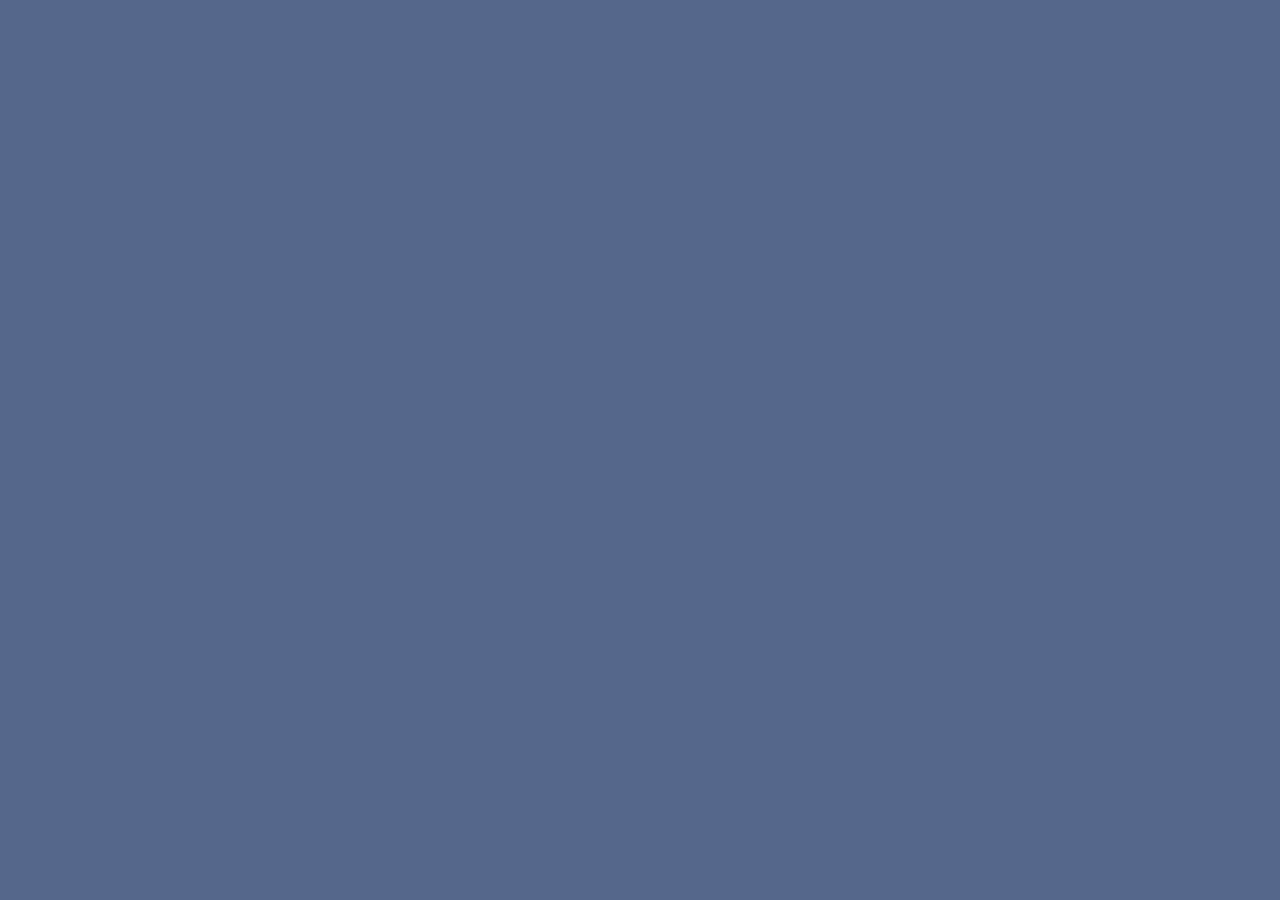
==== index.html @ 2d73d891 "Update html to properly nest elements" ====
<html lang="en">
<head>
    <meta charset="UTF-8">
    <meta http-equiv="X-UA-Compatible" content="IE=edge">
    <meta name="viewport" content="width=device-width, initial-scale=1.0">
    <title>TOP Calculator Project</title>
    <script src="calc.js" defer></script>
    <link rel="stylesheet" href="calc.css">
</head>
<body class="body">
    <div class="container">
        <div class="calc">
            <div class="display">
                <div id="displayNums" class="displayNums"></div>
            </div>
            <div class="operatorContainer">
                <div id="add" class="operator"></div>
                <div id="subtract" class="operator"></div>
                <div id="multiply" class="operator"></div>
                <div id="divide" class="operator"></div>
            </div>
            <div class="numEqualsContainer">
                <div class="numsContainer">
                    <div class="row">
                        <div id="7" class="num"></div>
                        <div id="8" class="num"></div>
                        <div id="9" class="num"></div>
                    </div>
                    <div class="row">
                        <div id="4" class="num"></div>
                        <div id="5" class="num"></div>
                        <div id="6" class="num"></div>
                    </div>
                    <div class="row">
                        <div id="1" class="num"></div>
                        <div id="2" class="num"></div>
                        <div id="3" class="num"></div>
                    </div>
                    <div class="row">
                        <div id="0" class="num"></div>
                        <div id="dot" class="num"></div>
                        <div id="clear" class="num"></div>
                    </div>

                </div>
                <div id="equal" class="equal"></div>
            </div>
            
        </div>
        
    </div>
        
</body>
</html>
---- calc.css ----
@import url('https://fonts.googleapis.com/css2?family=Roboto:wght@400;700&display=swap');

/* 
layout 

calc class calc
    display class display 
        displaynums class displaynums
    operators class operatorContainer
        add class operator
        subtract class operator
        multiply class operator
        divide class operator
    numsequals class numequalsContainer
        nums class numsContainer
            row 1 class row
                7 class num
                8 class num
                9 class num
            row 2 class row
                4 class num
                5 class num
                6 class num
            row 3 class row
                1 class num
                2 class num
                3 class num
            row 4 class row 
                0 class num
                . class period
                C class clear
        equal class equal
        

*/
.body {
    background-color:  rgb(85, 103, 138);
    font-family: Roboto, sans-serif;
    font-size: 24px;
    color: #F9FAF8;
    display: flex;
    flex-direction: row;
}

.container {

}

.calc {

}

.display {

}

.displaynums {

}

.operatorContainer {

}

.operator {

}

.numEqualsContainer {

}

.numsContainer {

}

.row {

}

.num {

}

.equal {

}
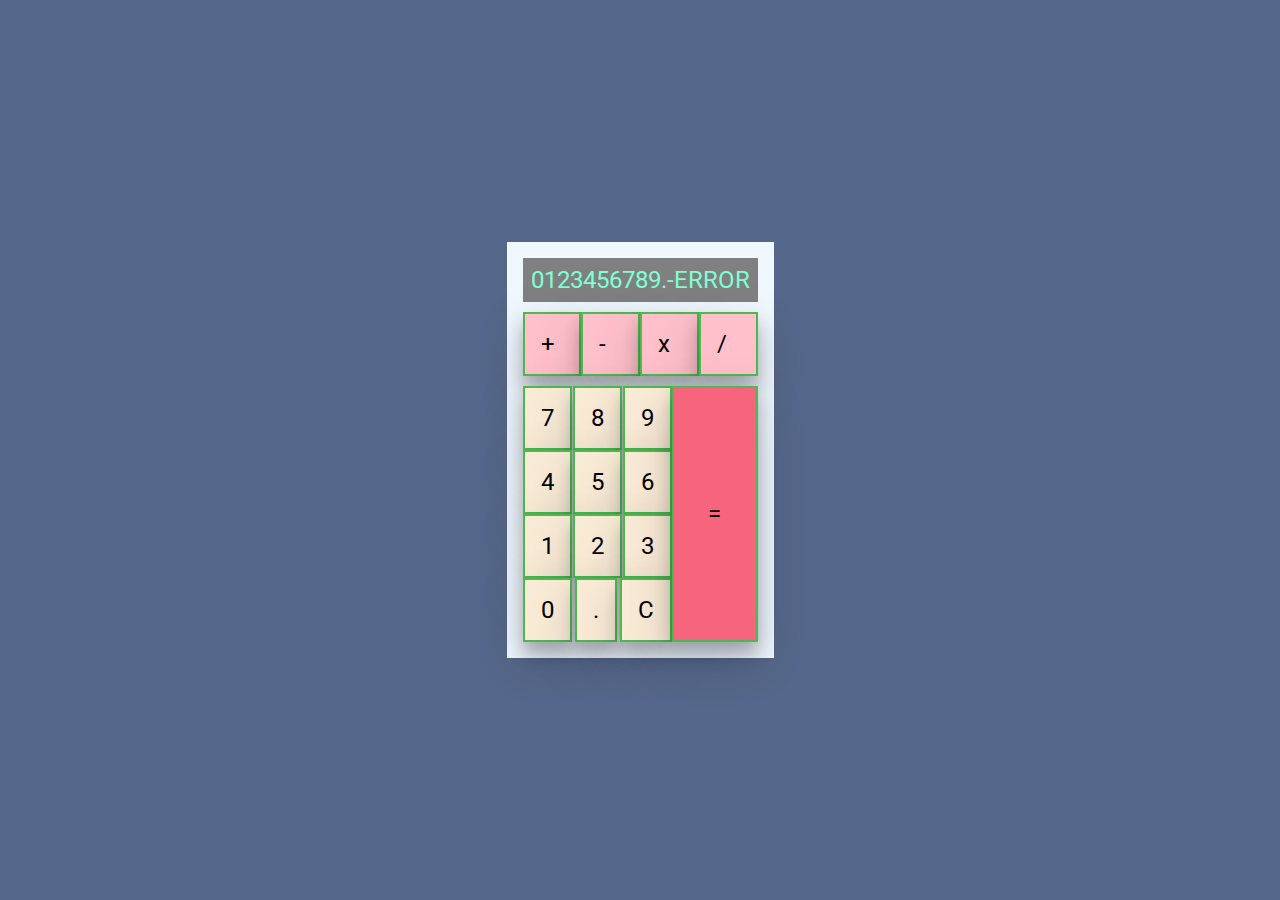
==== commit 275e7948: "Calculator HTML/CSS complete. Could benefit from a few tweaks once other parts are done" ====
--- a/index.html
+++ b/index.html
@@ -10,40 +10,40 @@
 <body class="body">
     <div class="container">
         <div class="calc">
-            <div class="display">
-                <div id="displayNums" class="displayNums"></div>
+            <div class="display"> 
+                <div id="displayNums" class="displayNums">0123456789.-ERROR</div>
             </div>
             <div class="operatorContainer">
-                <div id="add" class="operator"></div>
-                <div id="subtract" class="operator"></div>
-                <div id="multiply" class="operator"></div>
-                <div id="divide" class="operator"></div>
+                <div id="add" class="operator">+</div>
+                <div id="subtract" class="operator">-</div>
+                <div id="multiply" class="operator">x</div>
+                <div id="divide" class="operator">/</div>
             </div>
             <div class="numEqualsContainer">
                 <div class="numsContainer">
                     <div class="row">
-                        <div id="7" class="num"></div>
-                        <div id="8" class="num"></div>
-                        <div id="9" class="num"></div>
+                        <div id="7" class="num">7</div>
+                        <div id="8" class="num">8</div>
+                        <div id="9" class="num">9</div>
                     </div>
                     <div class="row">
-                        <div id="4" class="num"></div>
-                        <div id="5" class="num"></div>
-                        <div id="6" class="num"></div>
+                        <div id="4" class="num">4</div>
+                        <div id="5" class="num">5</div>
+                        <div id="6" class="num">6</div>
                     </div>
                     <div class="row">
-                        <div id="1" class="num"></div>
-                        <div id="2" class="num"></div>
-                        <div id="3" class="num"></div>
+                        <div id="1" class="num">1</div>
+                        <div id="2" class="num">2</div>
+                        <div id="3" class="num">3</div>
                     </div>
                     <div class="row">
-                        <div id="0" class="num"></div>
-                        <div id="dot" class="num"></div>
-                        <div id="clear" class="num"></div>
+                        <div id="0" class="num">0</div>
+                        <div id="dot" class="num"> . </div>
+                        <div id="clear" class="num">C</div>
                     </div>
 
                 </div>
-                <div id="equal" class="equal"></div>
+                <div id="equal" class="equal">=</div>
             </div>
             
         </div>
--- a/calc.css
+++ b/calc.css
@@ -1,87 +1,100 @@
 @import url('https://fonts.googleapis.com/css2?family=Roboto:wght@400;700&display=swap');
 
-/* 
-layout 
 
-calc class calc
-    display class display 
-        displaynums class displaynums
-    operators class operatorContainer
-        add class operator
-        subtract class operator
-        multiply class operator
-        divide class operator
-    numsequals class numequalsContainer
-        nums class numsContainer
-            row 1 class row
-                7 class num
-                8 class num
-                9 class num
-            row 2 class row
-                4 class num
-                5 class num
-                6 class num
-            row 3 class row
-                1 class num
-                2 class num
-                3 class num
-            row 4 class row 
-                0 class num
-                . class period
-                C class clear
-        equal class equal
-        
-
-*/
 .body {
     background-color:  rgb(85, 103, 138);
     font-family: Roboto, sans-serif;
     font-size: 24px;
-    color: #F9FAF8;
+    color: #000000;
     display: flex;
-    flex-direction: row;
+    justify-content: center;
 }
 
 .container {
-
+    display: flex;
+    
+    align-items: center;
+    justify-content: center;
 }
 
 .calc {
-
+    display: flex;
+    flex-direction: column;
+    background-color:aliceblue;
+    
+    padding: 16px;
+    gap: 10px;
+    
 }
 
 .display {
-
+    display: flex;
+    background-color: #000000;
+    
 }
 
 .displaynums {
-
+    display: flex;
+    padding: 8px;
+    background-color: gray;
+    color: aquamarine;
 }
 
 .operatorContainer {
-
+    display:flex;
+    
+     
 }
 
 .operator {
-
+    flex: 1;
+    background-color: pink;
+    
 }
 
 .numEqualsContainer {
+    display: flex;
+    flex-direction: row;
+    justify-content: center;
 
 }
 
 .numsContainer {
-
+    display: flex;
+    flex-direction: column;
+    flex: 3;
 }
 
-.row {
-
+.row,
+.equal {
+    display: flex;
+    flex: 1;
+    justify-content: space-between;
 }
 
+.num,
+.operator,
+.equal {
+    padding: 16px;
+    gap: 10px;
+    align-items: center;
+    justify-content: center;
+    border: 2px solid #4db850;
+    box-shadow: 0 12px 16px 0 rgba(0, 0, 0, 0.24), 0 17px 50px 0 rgba(0, 0, 0, 0.19);
+        
+}
+
+
+
 .num {
-
+    background-color: antiquewhite;
 }
 
 .equal {
+   
+   background-color: rgb(247, 100, 125);
+}
 
-}
+#dot .inactive {
+    cursor: not-allowed;
+}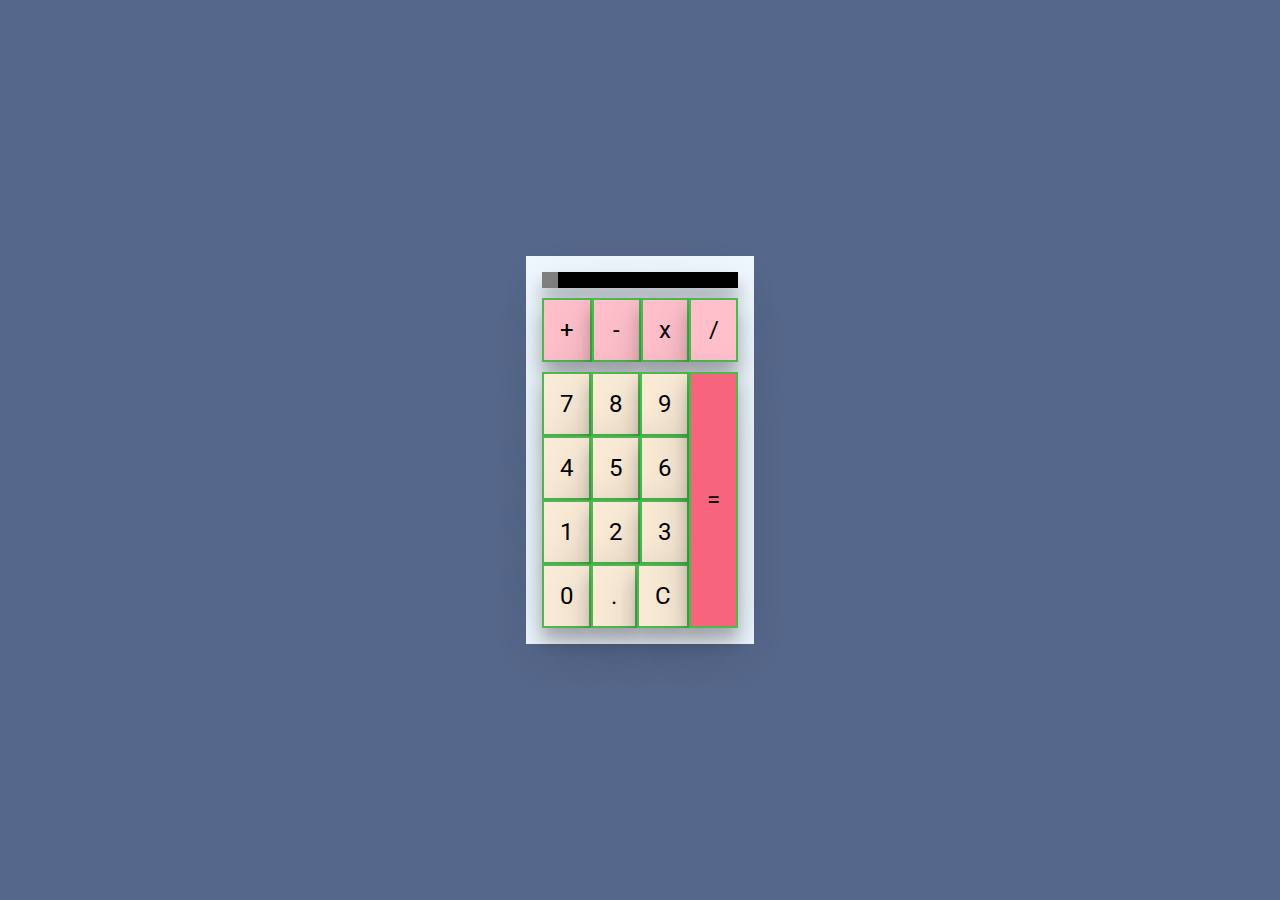
==== commit f8a8f3b4: "Display values on calculator - work in progress" ====
--- a/index.html
+++ b/index.html
@@ -11,7 +11,7 @@
     <div class="container">
         <div class="calc">
             <div class="display"> 
-                <div id="displayNums" class="displayNums">0123456789.-ERROR</div>
+                <div id="displayNums" class="displayNums"></div>
             </div>
             <div class="operatorContainer">
                 <div id="add" class="operator">+</div>
--- a/calc.css
+++ b/calc.css
@@ -30,7 +30,7 @@
 .display {
     display: flex;
     background-color: #000000;
-    
+    box-shadow: 0 12px 16px 0 rgba(0, 0, 0, 0.24), 0 17px 50px 0 rgba(0, 0, 0, 0.19);
 }
 
 .displaynums {
@@ -75,6 +75,8 @@
 .num,
 .operator,
 .equal {
+    display: flex;
+    flex: 1;
     padding: 16px;
     gap: 10px;
     align-items: center;
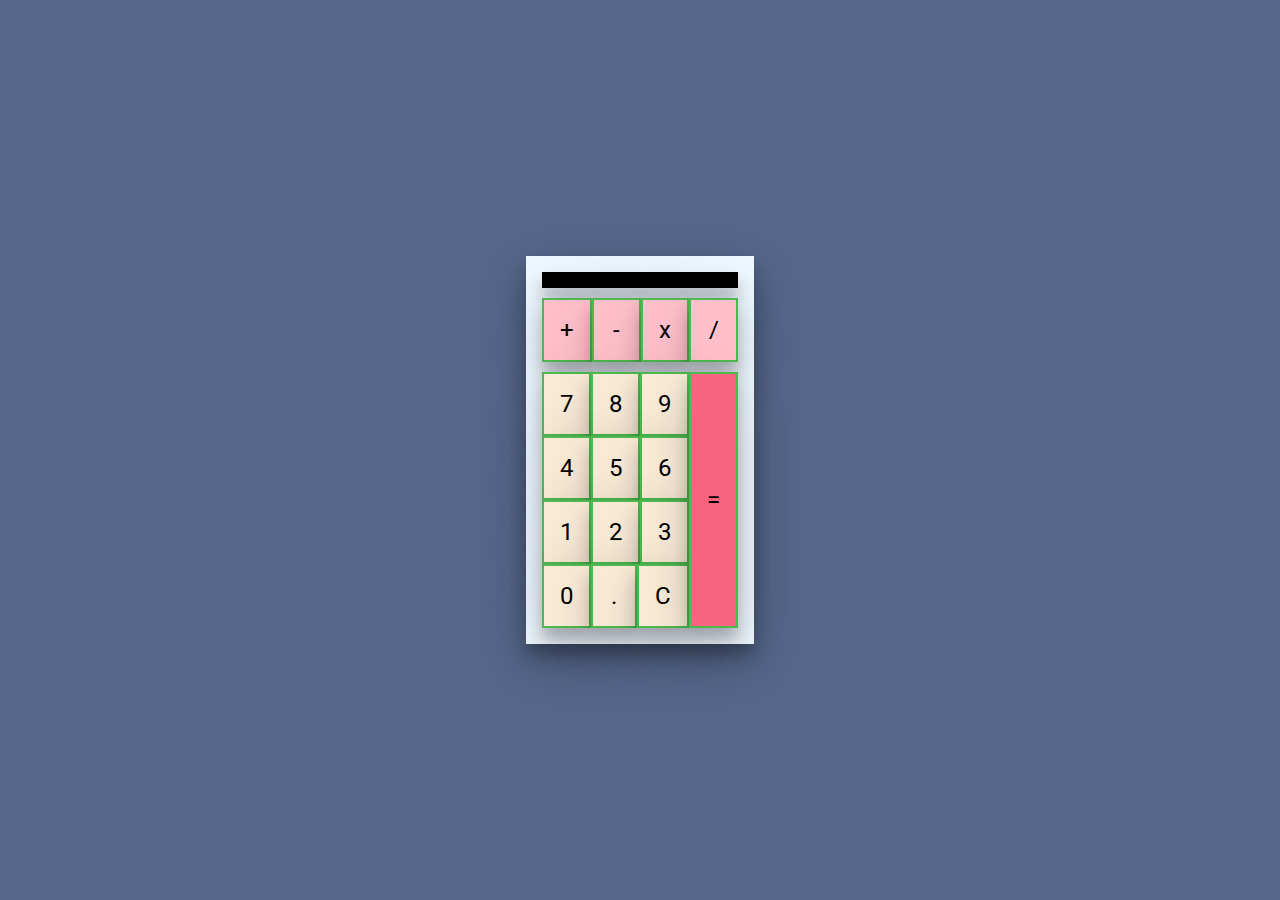
==== commit baa9716d: "Change 'operator' class id's to the character assignment, including dot to '.'" ====
--- a/index.html
+++ b/index.html
@@ -14,10 +14,10 @@
                 <div id="displayNums" class="displayNums"></div>
             </div>
             <div class="operatorContainer">
-                <div id="add" class="operator">+</div>
-                <div id="subtract" class="operator">-</div>
-                <div id="multiply" class="operator">x</div>
-                <div id="divide" class="operator">/</div>
+                <div id="+" class="operator">+</div>
+                <div id="-" class="operator">-</div>
+                <div id="x" class="operator">x</div>
+                <div id="/" class="operator">/</div>
             </div>
             <div class="numEqualsContainer">
                 <div class="numsContainer">
@@ -38,7 +38,7 @@
                     </div>
                     <div class="row">
                         <div id="0" class="num">0</div>
-                        <div id="dot" class="num"> . </div>
+                        <div id="." class="num"> . </div>
                         <div id="clear" class="num">C</div>
                     </div>
 
--- a/calc.css
+++ b/calc.css
@@ -21,7 +21,7 @@
     display: flex;
     flex-direction: column;
     background-color:aliceblue;
-    
+        box-shadow: 0 12px 16px 0 rgba(0, 0, 0, 0.24), 0 17px 50px 0 rgba(0, 0, 0, 0.19);
     padding: 16px;
     gap: 10px;
     
@@ -29,6 +29,7 @@
 
 .display {
     display: flex;
+    justify-content: end;
     background-color: #000000;
     box-shadow: 0 12px 16px 0 rgba(0, 0, 0, 0.24), 0 17px 50px 0 rgba(0, 0, 0, 0.19);
 }
@@ -36,8 +37,8 @@
 .displaynums {
     display: flex;
     padding: 8px;
-    background-color: gray;
-    color: aquamarine;
+    background-color: black;
+    color: rgba(127, 255, 212, 0.569);
 }
 
 .operatorContainer {
@@ -83,7 +84,6 @@
     justify-content: center;
     border: 2px solid #4db850;
     box-shadow: 0 12px 16px 0 rgba(0, 0, 0, 0.24), 0 17px 50px 0 rgba(0, 0, 0, 0.19);
-        
 }
 
 
@@ -97,6 +97,7 @@
    background-color: rgb(247, 100, 125);
 }
 
+/* to be implemented  */
 #dot .inactive {
     cursor: not-allowed;
 }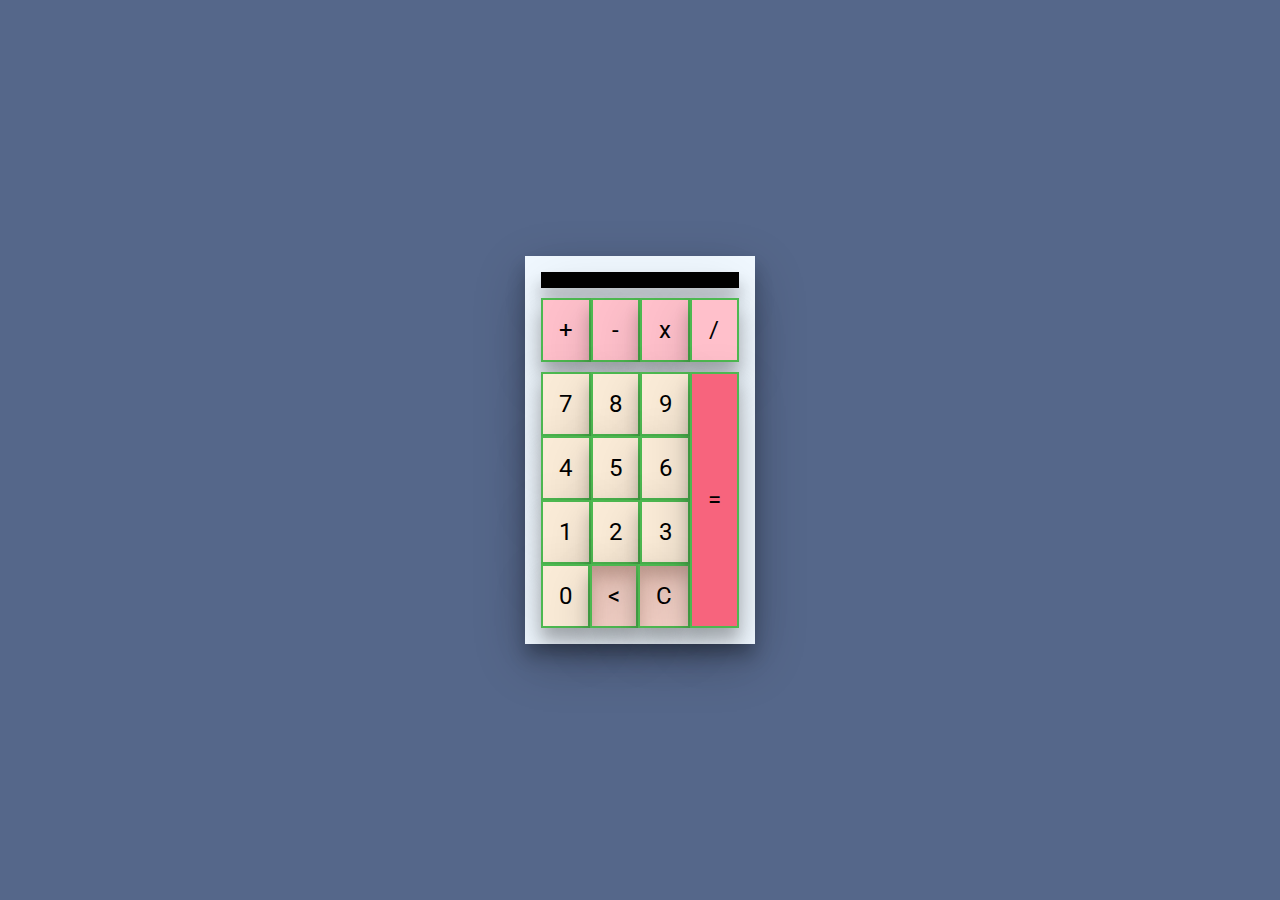
==== commit 54f4a62a: "Project meets requirements" ====
--- a/index.html
+++ b/index.html
@@ -4,7 +4,7 @@
     <meta http-equiv="X-UA-Compatible" content="IE=edge">
     <meta name="viewport" content="width=device-width, initial-scale=1.0">
     <title>TOP Calculator Project</title>
-    <script src="calc.js" defer></script>
+    <script src="calc_nuke.js" defer></script>
     <link rel="stylesheet" href="calc.css">
 </head>
 <body class="body">
@@ -14,10 +14,10 @@
                 <div id="displayNums" class="displayNums"></div>
             </div>
             <div class="operatorContainer">
-                <div id="+" class="operator">+</div>
-                <div id="-" class="operator">-</div>
-                <div id="x" class="operator">x</div>
-                <div id="/" class="operator">/</div>
+                <div id="add" class="operator">+</div>
+                <div id="subtract" class="operator">-</div>
+                <div id="multiply" class="operator">x</div>
+                <div id="divide" class="operator">/</div>
             </div>
             <div class="numEqualsContainer">
                 <div class="numsContainer">
@@ -38,12 +38,12 @@
                     </div>
                     <div class="row">
                         <div id="0" class="num">0</div>
-                        <div id="." class="num"> . </div>
-                        <div id="clear" class="num">C</div>
+                        <div id="<" class="other"><</div>
+                        <div id="clear" class="other">C</div>
                     </div>
 
                 </div>
-                <div id="equal" class="equal">=</div>
+                <div id="=" class="equal">=</div>
             </div>
             
         </div>
--- a/calc.css
+++ b/calc.css
@@ -74,6 +74,7 @@
 }
 
 .num,
+.other,
 .operator,
 .equal {
     display: flex;
@@ -86,6 +87,9 @@
     box-shadow: 0 12px 16px 0 rgba(0, 0, 0, 0.24), 0 17px 50px 0 rgba(0, 0, 0, 0.19);
 }
 
+.other {
+    background-color: #ff7f5050;
+}
 
 
 .num {
@@ -93,7 +97,6 @@
 }
 
 .equal {
-   
    background-color: rgb(247, 100, 125);
 }
 
